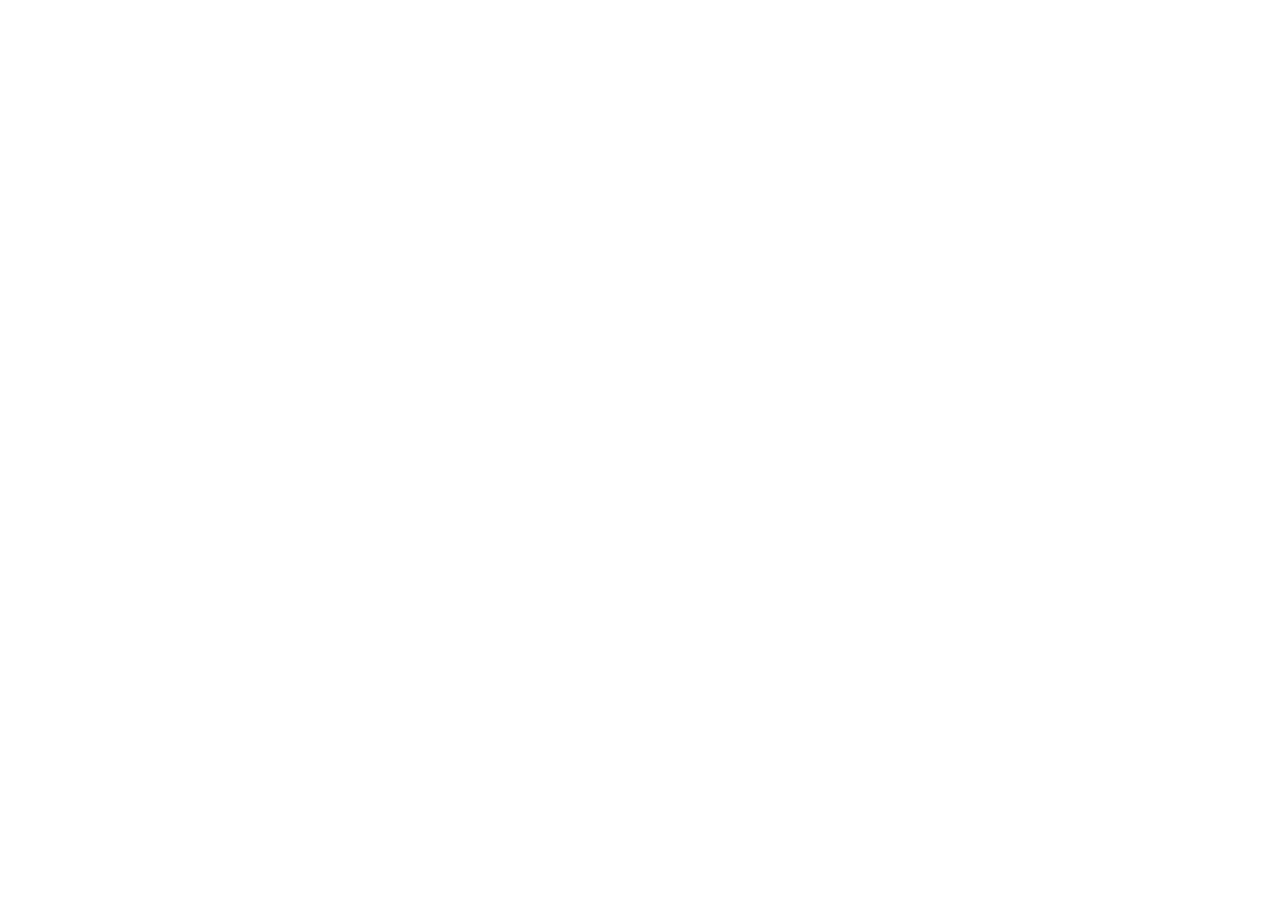
==== leaderboard.html @ ee2fcb1d "Deploy dragon boat H5 game" ====
<!doctype html>
<html lang="zh-CN">
  <head>
    <meta charset="UTF-8" />
    <meta name="viewport" content="width=device-width, initial-scale=1.0, maximum-scale=1.0, user-scalable=no, viewport-fit=cover" />
    <meta http-equiv="Cache-Control" content="no-cache, no-store, must-revalidate" />
    <meta http-equiv="Pragma" content="no-cache" />
    <meta http-equiv="Expires" content="0" />
    <title>端午龙舟冲刺赛排行榜</title>
    <style>
      :root {
        color-scheme: light;
        font-family: "PingFang SC", "Hiragino Sans GB", "Microsoft YaHei", Arial, sans-serif;
        background:
          url("./assets/background.webp") center / cover no-repeat,
          #06251f;
      }

      * {
        box-sizing: border-box;
      }

      html,
      body {
        width: 100%;
        height: 100%;
        min-height: 100vh;
        min-height: 100svh;
        min-height: 100dvh;
        margin: 0;
        overflow: hidden;
      }

      body {
        display: grid;
        place-items: center;
        background:
          url("./assets/background.webp") center / cover no-repeat,
          #06251f;
      }

      .board-shell {
        position: relative;
        width: min(100vw, calc(100dvh * 9 / 16), 414px);
        height: min(100dvh, calc(100vw * 16 / 9), 736px);
        overflow: hidden;
        background: #0b9b9b;
        box-shadow: 0 18px 60px rgba(0, 0, 0, 0.46);
      }

      .board-bg {
        position: absolute;
        inset: 0;
        width: 100%;
        height: 100%;
        object-fit: cover;
        filter: saturate(1.04) brightness(0.86) contrast(1.12);
      }

      .board-mask {
        position: absolute;
        inset: 0;
        background:
          radial-gradient(ellipse at 50% 22%, rgba(255, 239, 158, 0.18), transparent 34%),
          linear-gradient(180deg, rgba(2, 36, 34, 0.22), rgba(1, 18, 17, 0.62));
        backdrop-filter: blur(2px);
      }

      .board-card {
        position: absolute;
        left: 50%;
        top: 50%;
        width: min(92%, 346px);
        height: min(88dvh, 688px);
        max-height: min(88%, 688px);
        transform: translate(-50%, -50%);
        display: grid;
        grid-template-rows: auto minmax(0, 1fr) auto auto;
        padding: 20px 18px 18px;
        color: #fff5cf;
        text-align: center;
        border: 1px solid rgba(255, 232, 150, 0.76);
        border-radius: 26px;
        background:
          linear-gradient(160deg, rgba(22, 100, 75, 0.93), rgba(8, 63, 60, 0.88) 48%, rgba(4, 35, 34, 0.94)),
          radial-gradient(circle at 50% 0%, rgba(255, 231, 134, 0.22), transparent 44%);
        box-shadow:
          0 24px 56px rgba(0, 19, 18, 0.48),
          inset 0 1px 0 rgba(255, 255, 255, 0.24),
          inset 0 -18px 36px rgba(0, 38, 34, 0.2);
      }

      .board-card::before {
        content: "";
        position: absolute;
        inset: 9px;
        pointer-events: none;
        border: 1px solid rgba(255, 236, 168, 0.22);
        border-radius: 20px;
      }

      .seal {
        position: absolute;
        top: -12px;
        right: 28px;
        margin: 0;
        padding: 7px 6px;
        color: #fff8e8;
        font-size: 13px;
        font-weight: 900;
        line-height: 1.1;
        writing-mode: vertical-rl;
        border-radius: 12px 3px 12px 3px;
        background: linear-gradient(160deg, #d63824, #97140f);
        box-shadow: 0 9px 18px rgba(37, 4, 2, 0.32);
      }

      .kicker {
        margin: 0 0 7px;
        color: #aef5df;
        font-size: 11px;
        font-weight: 900;
      }

      h1 {
        margin: 0 0 14px;
        color: #ffe178;
        font-family: Georgia, "Songti SC", serif;
        font-size: clamp(28px, 7.2vw, 34px);
        font-weight: 900;
        line-height: 1.06;
        text-shadow: 0 3px 0 #6a2f16, 0 9px 18px rgba(0, 0, 0, 0.34);
      }

      .rank-list {
        display: grid;
        align-content: start;
        gap: 7px;
        margin: 0 0 18px;
        padding: 0 2px 0 0;
        min-height: 0;
        overflow-y: auto;
        overscroll-behavior: contain;
        list-style: none;
        touch-action: pan-y;
        -webkit-overflow-scrolling: touch;
      }

      .rank-row,
      .rank-list li {
        display: grid;
        grid-template-columns: 42px 32px minmax(0, 1fr) 92px;
        align-items: center;
        gap: 6px;
        width: 100%;
        min-height: 56px;
        padding: 8px 9px;
        overflow: hidden;
        border: 1px solid rgba(255, 233, 158, 0.34);
        border-radius: 14px;
        background: linear-gradient(180deg, rgba(9, 67, 58, 0.78), rgba(3, 43, 40, 0.72));
        box-shadow:
          inset 0 1px 0 rgba(255, 255, 255, 0.12),
          0 5px 12px rgba(0, 22, 20, 0.18);
      }

      .rank-row.is-clickable,
      .rank-list li.is-clickable {
        cursor: pointer;
        -webkit-tap-highlight-color: transparent;
      }

      .rank-row.is-clickable:active,
      .rank-list li.is-clickable:active {
        transform: scale(0.99);
        background: linear-gradient(180deg, rgba(16, 90, 74, 0.92), rgba(8, 60, 54, 0.88));
      }

      .rank-list li.rank-top {
        position: relative;
        border-color: rgba(255, 225, 120, 0.72);
        background:
          linear-gradient(90deg, rgba(255, 218, 91, 0.22), transparent 34%),
          linear-gradient(180deg, rgba(18, 90, 70, 0.9), rgba(4, 50, 44, 0.86));
        box-shadow:
          inset 0 1px 0 rgba(255, 255, 255, 0.24),
          inset 0 0 18px rgba(255, 221, 105, 0.1),
          0 6px 14px rgba(0, 22, 20, 0.2);
      }

      .rank-list li.rank-top-2 {
        border-color: rgba(225, 242, 255, 0.62);
        background:
          linear-gradient(90deg, rgba(205, 238, 255, 0.18), transparent 34%),
          linear-gradient(180deg, rgba(16, 83, 71, 0.9), rgba(4, 50, 44, 0.86));
      }

      .rank-list li.rank-top-3 {
        border-color: rgba(255, 182, 104, 0.62);
        background:
          linear-gradient(90deg, rgba(255, 170, 88, 0.18), transparent 34%),
          linear-gradient(180deg, rgba(16, 80, 66, 0.9), rgba(4, 48, 43, 0.86));
      }

      .rank-list li.rank-top.is-clickable:active {
        background:
          linear-gradient(90deg, rgba(255, 218, 91, 0.26), transparent 34%),
          linear-gradient(180deg, rgba(24, 101, 80, 0.94), rgba(8, 62, 55, 0.9));
      }

      .avatar {
        width: 32px;
        height: 32px;
        display: grid;
        place-items: center;
        overflow: hidden;
        color: #0d443d;
        font-size: 15px;
        font-weight: 900;
        border: 1px solid rgba(255, 226, 126, 0.44);
        border-radius: 50%;
        background: linear-gradient(160deg, #ffe39a, #79d7b8);
        box-shadow: inset 0 1px 0 rgba(255, 255, 255, 0.26), 0 5px 12px rgba(0, 24, 22, 0.24);
      }

      .avatar img {
        width: 100%;
        height: 100%;
        object-fit: cover;
      }

      .rank {
        color: #ffe178;
        font-family: inherit;
        font-size: 16px;
        font-weight: 900;
        text-shadow: 0 2px 0 #642d13;
      }

      .rank-list li.rank-top .rank {
        display: grid;
        place-items: center;
        justify-self: center;
        width: 30px;
        height: 30px;
        color: #6a2d12;
        font-size: 18px;
        border: 1px solid rgba(255, 249, 205, 0.88);
        border-radius: 50%;
        background: linear-gradient(180deg, #fff3ae 0%, #ffd65e 56%, #f2a22f 100%);
        box-shadow:
          inset 0 1px 0 rgba(255, 255, 255, 0.72),
          0 3px 8px rgba(87, 38, 9, 0.28);
        text-shadow: none;
      }

      .rank-list li.rank-top-1 .rank {
        font-size: 19px;
        background: linear-gradient(180deg, #fff6bb 0%, #ffe06a 48%, #f0a72d 100%);
      }

      .rank-list li.rank-top-2 .rank {
        color: #21413f;
        background: linear-gradient(180deg, #f5ffff 0%, #c9ecf5 54%, #91c5d2 100%);
      }

      .rank-list li.rank-top-3 .rank {
        color: #612c13;
        background: linear-gradient(180deg, #ffe0b5 0%, #f2a55c 54%, #c76b32 100%);
      }

      .rank-list li.rank-top .avatar {
        border-color: rgba(255, 238, 158, 0.84);
        box-shadow:
          inset 0 1px 0 rgba(255, 255, 255, 0.34),
          0 0 0 2px rgba(255, 218, 91, 0.14),
          0 5px 12px rgba(0, 24, 22, 0.26);
      }

      .rank-list li.rank-top .player strong,
      .rank-list li.rank-top .score {
        color: #ffe178;
      }

      .player {
        display: grid;
        min-width: 0;
        text-align: left;
      }

      .player strong {
        color: #ffe69e;
        font-size: 13px;
        line-height: 1.18;
        overflow-wrap: anywhere;
      }

      .player small {
        color: #d1f1dc;
        font-size: 10px;
        font-weight: 800;
        line-height: 1.15;
      }

      .metrics {
        display: flex;
        align-items: center;
        justify-items: end;
        justify-content: flex-end;
        min-width: 0;
      }

      .score {
        justify-self: end;
        color: #ffe178;
        font-family: inherit;
        font-size: 18px;
        font-weight: 900;
        line-height: 1;
        text-align: right;
        white-space: nowrap;
        text-shadow: 0 2px 0 #642d13;
      }

      .my-rank .rank {
        font-size: 12px;
        line-height: 1.12;
        white-space: pre-line;
      }

      .empty {
        margin: 0 0 18px;
        padding: 18px;
        color: #ffe69e;
        border: 1px solid rgba(255, 233, 158, 0.22);
        border-radius: 16px;
        background: rgba(3, 46, 43, 0.5);
      }

      .my-rank {
        margin: 0 0 12px;
        color: #ffe39a;
        border-color: rgba(255, 226, 126, 0.52);
        background: linear-gradient(180deg, rgba(16, 82, 66, 0.88), rgba(6, 50, 44, 0.86));
      }

      .back {
        justify-self: center;
        width: min(100%, 226px);
        min-height: 44px;
        padding: 0 24px;
        color: #6a2d12;
        font: inherit;
        font-size: 18px;
        font-weight: 900;
        letter-spacing: 0;
        border: 1px solid rgba(255, 249, 197, 0.86);
        border-radius: 999px;
        background: linear-gradient(180deg, #fff1ac 0%, #ffd35c 48%, #f2a92f 100%);
        box-shadow: inset 0 1px 0 rgba(255, 255, 255, 0.72);
      }

      .back:active {
        transform: none;
        box-shadow: inset 0 1px 0 rgba(255, 255, 255, 0.72);
      }

      .board-actions {
        display: grid;
        grid-template-columns: repeat(3, minmax(0, 1fr));
        gap: 6px;
        margin-top: 8px;
      }

      .board-actions .back {
        width: 100%;
        min-height: 36px;
        padding: 0 6px;
        font-size: 14px;
        line-height: 1.1;
        white-space: nowrap;
      }

      .board-share {
        width: 100%;
      }

      .back.secondary {
        color: #ffe39a;
        border-color: rgba(255, 226, 126, 0.58);
        background: rgba(7, 51, 46, 0.64);
        box-shadow: inset 0 1px 0 rgba(255, 255, 255, 0.14), 0 8px 16px rgba(0, 25, 23, 0.24);
        text-shadow: 0 2px 0 #5e2c13;
      }

      .back.secondary:active {
        transform: translateY(2px);
      }

      .rules-overlay {
        position: absolute;
        inset: 0;
        z-index: 40;
        display: grid;
        place-items: center;
        padding: clamp(10px, 3.4vw, 18px);
        background:
          radial-gradient(ellipse at 50% 26%, rgba(255, 239, 158, 0.18), transparent 34%),
          linear-gradient(180deg, rgba(2, 36, 34, 0.24), rgba(1, 18, 17, 0.54));
        backdrop-filter: blur(2px);
      }

      .rules-overlay.is-hidden {
        display: none;
      }

      .rules-dialog {
        position: relative;
        display: flex;
        flex-direction: column;
        width: min(100%, 374px);
        max-height: calc(100dvh - 24px);
        padding: 26px 18px 18px;
        overflow: hidden;
        color: #fff5cf;
        text-align: center;
        border: 1px solid rgba(255, 232, 150, 0.76);
        border-radius: 26px;
        background:
          linear-gradient(160deg, rgba(22, 100, 75, 0.93), rgba(8, 63, 60, 0.88) 48%, rgba(4, 35, 34, 0.94)),
          radial-gradient(circle at 50% 0%, rgba(255, 231, 134, 0.22), transparent 44%);
        box-shadow:
          0 24px 56px rgba(0, 19, 18, 0.48),
          inset 0 1px 0 rgba(255, 255, 255, 0.24),
          inset 0 -18px 36px rgba(0, 38, 34, 0.2);
      }

      .rules-dialog::before {
        content: "";
        position: absolute;
        inset: 9px;
        pointer-events: none;
        border: 1px solid rgba(255, 236, 168, 0.22);
        border-radius: 20px;
      }

      .rules-dialog h2 {
        flex: none;
        margin: 0 0 22px;
        color: #ffe178;
        font-family: Georgia, "Songti SC", serif;
        font-size: clamp(34px, 8.8vw, 42px);
        font-weight: 900;
        line-height: 1.06;
        text-shadow: 0 3px 0 #6a2f16, 0 9px 18px rgba(0, 0, 0, 0.34);
      }

      .rules-dialog {
        height: min(560px, calc(100dvh - 36px));
      }

      .rules-content {
        display: grid;
        flex: 1;
        gap: 17px;
        min-height: 0;
        text-align: left;
        overflow-y: auto;
        overscroll-behavior: contain;
        -webkit-overflow-scrolling: touch;
        padding: 0 2px 4px;
      }

      .rules-formula {
        display: grid;
        place-items: center;
        min-height: 56px;
        margin: 0;
        padding: 12px 14px;
        color: #f5ffff;
        font-size: clamp(16px, 4.25vw, 19px);
        font-weight: 900;
        line-height: 1.4;
        text-align: center;
      }

      .rules-section {
        display: grid;
        gap: 12px;
        margin: 0;
      }

      .rules-section h3 {
        margin: 0;
        color: #ffe69e;
        font-size: clamp(19px, 5vw, 24px);
        font-weight: 900;
        line-height: 1.2;
        text-shadow: 0 2px 0 rgba(45, 17, 7, 0.5);
      }

      .rules-section p {
        margin: 0;
        color: #d1f1dc;
        font-size: clamp(15px, 4.1vw, 18px);
        font-weight: 800;
        line-height: 1.55;
      }

      .rules-desc {
        margin: 0;
        color: #f5ffff;
        font-size: clamp(15px, 4.1vw, 18px);
        font-weight: 800;
        line-height: 1.55;
      }

      .rules-box {
        display: grid;
        gap: 8px;
        min-height: 0;
        padding: 16px 14px;
      }

      .rules-formula,
      .rules-box {
        width: 100%;
        border: 1px solid rgba(255, 226, 126, 0.42);
        border-radius: 18px;
        background: rgba(3, 46, 43, 0.54);
        box-shadow: inset 0 1px 0 rgba(255, 255, 255, 0.1);
      }

      .rules-notice .rules-box {
        padding: 18px 16px;
      }

      .rules-prize-list {
        display: grid;
        gap: 10px;
      }

      .rules-prize-list p {
        display: flex;
        justify-content: space-between;
        align-items: baseline;
        margin: 0;
        color: #f5ffff;
        font-size: clamp(13px, 3.45vw, 16px);
        font-weight: 900;
        line-height: 1.45;
        white-space: nowrap;
      }

      .rules-prize-list span,
      .rules-prize-list strong {
        min-width: 0;
      }

      .rules-prize-list strong {
        color: #ffe178;
        font-weight: 900;
      }

      .rules-prize-tip {
        margin-top: 4px;
      }

      .rules-notice-list {
        display: grid;
        gap: 14px;
        margin: 0;
        padding: 0;
        text-align: left;
      }

      .rules-link {
        color: #ffe178;
        font-weight: 900;
        text-decoration: underline;
        text-underline-offset: 3px;
      }

      .rules-dialog > .back {
        align-self: center;
        flex: none;
        width: min(100%, 260px);
        margin-top: 14px;
      }

      @media (max-width: 719px), (hover: none) and (pointer: coarse) {
        html,
        body {
          position: fixed;
          inset: 0;
          display: block;
          width: 100vw;
          height: 100vh;
          height: 100svh;
          height: 100dvh;
          min-height: 100vh;
          min-height: 100svh;
          min-height: 100dvh;
        }

        .board-shell {
          position: fixed;
          inset: 0;
          width: 100vw;
          width: 100dvw;
          height: 100vh;
          height: 100svh;
          height: 100dvh;
          max-width: none;
          box-shadow: none;
        }
      }
    </style>
  </head>
  <body>
    <main class="board-shell">
      <img class="board-bg" src="./assets/background.webp" alt="" />
      <div class="board-mask"></div>
      <section class="board-card" aria-label="全部玩家总分排行榜">
        <p class="seal">总榜</p>
        <h1>总分排行榜</h1>
        <ol id="rankList" class="rank-list"></ol>
        <p id="emptyState" class="empty">暂无成绩，先完成一局比赛吧。</p>
        <div id="myRank" class="my-rank rank-row"></div>
        <div class="board-actions">
          <button class="back" type="button" id="backBtn">返回游戏</button>
          <button class="back secondary" type="button" id="rulesBtn">游戏规则</button>
          <button class="back board-share" type="button" id="rankShareBtn">分享</button>
        </div>
      </section>
      <section id="rulesOverlay" class="rules-overlay is-hidden" aria-label="游戏规则声明页">
        <div class="rules-dialog">
          <h2>游戏规则</h2>
          <div class="rules-content">
            <div class="rules-section">
              <h3>计分规则</h3>
              <p class="rules-formula">总分=行驶距离得分+收集粽子得分</p>
              <div class="rules-box">
                <p class="rules-desc">行驶得分：每秒约6-13分，距离越远得分越高</p>
                <p class="rules-desc">收集粽子：普通粽子+30分，金色粽子+60分</p>
              </div>
            </div>
            <div class="rules-section">
              <h3>障碍物</h3>
              <div class="rules-box">
                <p class="rules-desc">障碍物碰撞后会扣减生命值</p>
                <p class="rules-desc">单次碰撞扣减1点生命值，生命值清零游戏结束</p>
              </div>
            </div>
            <div class="rules-section rules-prize">
              <h3>奖品详情</h3>
              <div class="rules-box">
                <div class="rules-prize-list">
                  <p><span>每日榜单前1-5名</span><strong>京东Plus卡</strong></p>
                  <p><span>每日榜单前6-10名</span><strong>天弘基金联名保温杯</strong></p>
                  <p><span>每日榜单前11-15名</span><strong>天弘基金联名雨伞</strong></p>
                </div>
                <p class="rules-desc rules-prize-tip">请您及时关注<a class="rules-link" href="https://roma.jd.com/content/personal?contentId=jimu_user_info-4597013" target="_top">直播&amp;线下活动小助手</a>发布的获奖名单，及时联系小助手兑奖。</p>
              </div>
            </div>
            <div class="rules-section rules-notice">
              <h3>注意事项</h3>
              <div class="rules-box">
                <div class="rules-notice-list">
                  <p class="rules-desc">1、参与者须登录京东金融账号方可参与活动，未登录账号的游戏积分不予统计，无获奖资格；游戏排行榜仅展示社区总分前50名用户数据，每日22点统一统计当日积分榜单，当日获奖名单以京东金融小助手留存的榜单截图为唯一判定依据。</p>
                  <p class="rules-desc">2、每日榜单设置15个获奖名额，同一京东账户本次活动仅限获奖一次，领取任意档位奖励后将不再参与后续榜单排名；若已获奖账户再次跻身榜单前十五，对应名次自动顺延至下一位未获奖用户。</p>
                  <p class="rules-desc">3、获奖名单将由社区小助手统一公示，奖品在登记后发放，获奖用户需在有效期内主动联系小助手填报收货地址，逾期未提交地址视为自动放弃奖项，不予补发；所有奖品将在活动结束后7个工作日内寄出。</p>
                  <p class="rules-desc">4、严禁使用脚本、批量注册多账号、恶意刷积分等作弊方式套取奖励，一经查实，主办方有权取消其全部获奖资格、追回已发奖品，并限制该账户参与平台后续所有营销活动。</p>
                </div>
              </div>
            </div>
          </div>
          <button id="rulesCloseBtn" class="back" type="button">我知道了</button>
        </div>
      </section>
    </main>
    <script src="https://jrb.jr.jd.com/common/jssdk/jrbridge/3.0.1/jrbridge.js"></script>
    <script src="./game-api.js?v=20260618-rank-share"></script>
    <script>
      const CURRENT_PLAYER_ID = "me";
      const MAX_RANK_ROWS = 50;
      const RANK_PROFILE_CACHE_KEY = "dragonboatRankProfileCache";
      const MY_PROFILE_CACHE_KEY = "dragonboatMyProfile";
      const RANK_PROFILE_CACHE_TTL = 24 * 60 * 60 * 1000;
      const MY_PROFILE_CACHE_TTL = 7 * 24 * 60 * 60 * 1000;
      const APP_VERSION = "20260618-rank-share";
      const ACTIVITY_SHARE_URL = `https://show.jd.com/n/QwMWVE53XAodKr0x/?pageKey=QwMWVE53XAodKr0x&v=${APP_VERSION}`;
      const SHARE_THUMB_URL = "https://m.360buyimg.com/babel/jfs/t16171/127/2505983508/7852/4cfd7bdf/5abc8954N23307760.png";
      const PERSONAL_PAGE_ENV = "prod";
      const PERSONAL_PAGE_URLS = {
        preprod: "https://utest.jr.jd.com/content/personal?romaFileName=pageCommunityPersonal&contentId=",
        prod: "https://roma.jd.com/content/personal?romaFileName=pageCommunityPersonal&contentId=",
      };

      function localScores() {
        try {
          return JSON.parse(localStorage.getItem("dragonboatLeaderboardAll") || localStorage.getItem("dragonboatLeaderboard") || "[]");
        } catch {
          return [];
        }
      }

      function localLatestScore() {
        try {
          return JSON.parse(localStorage.getItem("dragonboatLatestScore") || "null");
        } catch {
          return null;
        }
      }

      function isDevelopmentPreview() {
        const host = window.location.hostname;
        return host === "localhost" || host === "127.0.0.1" || host === "::1";
      }

      function firstValue(entry, names) {
        for (const name of names) {
          const value = entry && entry[name];
          if (value !== undefined && value !== null && value !== "") return value;
        }
        return "";
      }

      function cleanUrlValue(value) {
        const text = String(value || "").trim();
        const markdownLink = text.match(/^\[[^\]]+\]\((https?:\/\/[^)]+)\)$/);
        const url = markdownLink ? markdownLink[1] : text;
        return url.replace(/^http:\/\//, "https://");
      }

      function parseJsonValue(value) {
        if (typeof value !== "string") return null;
        const text = value.trim();
        if (!text || !/^[{[]/.test(text)) return null;
        try {
          return JSON.parse(text);
        } catch {
          return null;
        }
      }

      function collectFlatValues(source, target = {}, depth = 0, seen = new Set()) {
        if (!source || typeof source !== "object" || depth > 4 || seen.has(source)) return target;
        seen.add(source);
        for (const [key, value] of Object.entries(source)) {
          if (value === undefined || value === null || value === "") continue;
          if (Array.isArray(value)) continue;
          if (typeof value === "object") {
            collectFlatValues(value, target, depth + 1, seen);
            continue;
          }
          if (target[key] === undefined) target[key] = value;
          const parsed = parseJsonValue(value);
          if (parsed) collectFlatValues(parsed, target, depth + 1, seen);
        }
        return target;
      }

      function flattenScoreEntry(entry) {
        return Object.assign(
          {},
          collectFlatValues(entry),
          entry?.userInfo || entry?.user || entry?.playerInfo || entry?.player || entry?.member || {},
          entry?.userInfoVO || entry?.userInfoVo || entry?.memberInfo || entry?.rankUserInfo || entry?.profile || entry?.userProfile || {},
          entry?.rankInfo || entry?.scoreInfo || {},
          entry || {},
        );
      }

      function normalizeScore(entry, index) {
        const flat = flattenScoreEntry(entry);
        const pin = firstValue(flat, ["pin", "ptPin", "pt_pin", "userPin", "jdPin", "accountPin", "loginPin"]);
        const uid = firstValue(flat, ["uid", "UID", "userUid", "userUID", "communityUid", "contentId", "jimuUid", "jimuUserInfoId", "userInfoId"]);
        const rawName = firstValue(flat, ["name", "nickName", "nickname", "nick", "userName", "userNick", "displayName", "showName", "nick_name"]);
        return {
          id: String(firstValue(flat, ["id", "userId", "playerId", "uid", "contentId", "pin", "userPin"])),
          pin: pin ? String(pin) : "",
          uid: uid ? String(uid) : "",
          name: rawName || `玩家${index + 1}`,
          avatar: cleanUrlValue(firstValue(flat, ["avatar", "avatarUrl", "headImg", "headUrl", "headImageUrl", "headImage", "userImageUrl", "userAvatar", "userImage", "userPic", "imgUrl", "imageUrl", "faceUrl", "icon"])),
          score: Number(firstValue(flat, ["score", "totalScore", "maxScore", "bestScore"]) || 0),
          distance: Number(firstValue(flat, ["distance", "meter", "meters", "distanceNum"]) || 0),
          zongzi: Number(firstValue(flat, ["zongzi", "riceDumpling", "collectCount"]) || 0),
          rank: Number(firstValue(flat, ["rankNo", "rank", "ranking", "myRankNo"]) || 0),
          listed: flat.listed,
          isSelf: Boolean(flat.isSelf || flat.isMe || flat.self || flat.isCurrentUser),
          isNewBest: Boolean(flat.isNewBest),
          previousBest: Number(flat.previousBest || 0),
          time: Number(flat.time || 0),
          hasFallbackName: !rawName,
          _raw: entry,
        };
      }

      function isFallbackName(name) {
        return /^玩家\d+$/.test(String(name || ""));
      }

      function readRankProfileCache() {
        try {
          const now = Date.now();
          const cache = JSON.parse(localStorage.getItem(RANK_PROFILE_CACHE_KEY) || "{}");
          return Object.fromEntries(
            Object.entries(cache).filter(([, value]) => value && now - Number(value.time || 0) < RANK_PROFILE_CACHE_TTL),
          );
        } catch {
          return {};
        }
      }

      function writeRankProfileCache(cache) {
        try {
          localStorage.setItem(RANK_PROFILE_CACHE_KEY, JSON.stringify(cache));
        } catch {
          // 用户资料缓存失败不影响排行榜展示。
        }
      }

      function readablePlayerPin() {
        try {
          return window.DragonBoatScoreApi?.getPlayerPin?.() || "";
        } catch {
          return "";
        }
      }

      function normalizeMyProfile(profile) {
        if (!profile) return null;
        const nickName = profile.nickName || profile.name || "";
        return {
          pin: profile.pin || "",
          uid: profile.uid || "",
          nickName: nickName && !isFallbackName(nickName) ? nickName : "",
          avatar: cleanUrlValue(profile.avatar || ""),
          time: Number(profile.time || Date.now()),
        };
      }

      function hasUsableProfile(profile) {
        return Boolean(profile && (profile.nickName || profile.avatar || profile.uid));
      }

      function readMyProfileCache() {
        try {
          const cache = normalizeMyProfile(JSON.parse(localStorage.getItem(MY_PROFILE_CACHE_KEY) || "null"));
          if (!hasUsableProfile(cache)) return null;
          if (Date.now() - Number(cache.time || 0) > MY_PROFILE_CACHE_TTL) return null;
          const pin = readablePlayerPin();
          if (pin && cache.pin && pin !== cache.pin) return null;
          return cache;
        } catch {
          return null;
        }
      }

      function writeMyProfileCache(profile) {
        const normalized = normalizeMyProfile(profile);
        if (!hasUsableProfile(normalized)) return null;
        const current = readMyProfileCache() || {};
        const merged = {
          ...current,
          ...normalized,
          pin: normalized.pin || current.pin || readablePlayerPin(),
          nickName: normalized.nickName || current.nickName || "",
          avatar: cleanUrlValue(normalized.avatar || current.avatar || ""),
          uid: normalized.uid || current.uid || "",
          time: Date.now(),
        };
        try {
          localStorage.setItem(MY_PROFILE_CACHE_KEY, JSON.stringify(merged));
        } catch {
          // 当前用户资料缓存失败不影响排行榜展示。
        }
        return merged;
      }

      function mergeRankProfile(row, profile) {
        if (!profile) return row;
        const nickName = profile.nickName || profile.name || "";
        return {
          ...row,
          name: nickName || row.name,
          avatar: cleanUrlValue(profile.avatar || row.avatar || ""),
          uid: profile.uid || row.uid || "",
          pin: profile.pin || row.pin || "",
          hasFallbackName: row.hasFallbackName && !nickName,
        };
      }

      function needsProfileHydration(row) {
        return Boolean(row && row.pin && (!row.uid || !row.avatar || row.hasFallbackName || isFallbackName(row.name)));
      }

      async function hydrateRankProfiles(scores) {
        if (!window.DragonBoatScoreApi || typeof window.DragonBoatScoreApi.getUserByPin !== "function") return scores;
        const cache = readRankProfileCache();
        const pending = new Map();
        for (const row of scores) {
          if (!needsProfileHydration(row)) continue;
          if (cache[row.pin]) continue;
          pending.set(row.pin, window.DragonBoatScoreApi.getUserByPin({ pin: row.pin }).catch(() => null));
        }
        const now = Date.now();
        await Promise.all(Array.from(pending.entries()).map(async ([pin, request]) => {
          const profile = await request;
          if (!profile) return;
          cache[pin] = {
            pin: profile.pin || pin,
            uid: profile.uid || "",
            nickName: profile.nickName || "",
            avatar: cleanUrlValue(profile.avatar || ""),
            time: now,
          };
        }));
        if (pending.size) writeRankProfileCache(cache);
        return scores.map((row) => row.pin && cache[row.pin] ? mergeRankProfile(row, cache[row.pin]) : row);
      }

      function saveMissingProfileDiagnostics(scores) {
        const missing = scores
          .filter((row) => row && (!row.uid || !row.avatar || row.hasFallbackName || isFallbackName(row.name)))
          .slice(0, 10)
          .map((row) => ({
            rank: row.rank,
            score: row.score,
            pin: row.pin,
            uid: row.uid,
            id: row.id,
            name: row.name,
            raw: row._raw,
          }));
        try {
          localStorage.setItem("dragonboatRankMissingProfiles", JSON.stringify({ time: Date.now(), rows: missing }));
        } catch {
          // 调试信息写入失败不影响排行榜展示。
        }
      }

      function firstArray(values) {
        return values.find((value) => Array.isArray(value)) || [];
      }

      function rankRowsFromPayload(payload) {
        const resultData = payload?.resultData || {};
        const data = resultData?.data || {};
        const result = resultData?.result || data?.result || {};
        return firstArray([
          resultData.rankList,
          resultData.list,
          resultData.topRank,
          resultData.topList,
          resultData.ranks,
          resultData.records,
          resultData.rows,
          data,
          data.rankList,
          data.list,
          data.topRank,
          data.topList,
          data.ranks,
          data.records,
          data.rows,
          data.data && data.data.rankList,
          data.data && data.data.list,
          result.rankList,
          result.list,
          result.topRank,
          result.topList,
          result.ranks,
          result.records,
          result.rows,
        ]);
      }

      async function fetchMyProfile() {
        // 通过 pin 直接查询用户头像、昵称和 UID
        if (!window.DragonBoatScoreApi) return null;
        try {
          const profile = await window.DragonBoatScoreApi.getUserByPin();
          return writeMyProfileCache(profile) || { nickName: profile.nickName, avatar: cleanUrlValue(profile.avatar), uid: profile.uid };
        } catch (e) {
          if (isDevelopmentPreview()) console.warn("[排行榜] 查询当前用户信息失败:", e.message);
          return readMyProfileCache();
        }
      }

      function buildMyScore(scores, latest, myProfile) {
        // 只有本局超过历史最高分时，才按上榜记录查找排名。
        let rankEntry = null;
        if (latest.isNewBest && latest.score > 0) {
          rankEntry = scores.find((row) => row.score === latest.score) || null;
        }

        const previousBestEntry = latest.previousBest > 0
          ? scores.find((row) => row.score === latest.previousBest)
          : null;
        const profileFromRank = rankEntry || previousBestEntry || {};
        if (profileFromRank && (profileFromRank.avatar || profileFromRank.uid || !isFallbackName(profileFromRank.name))) {
          writeMyProfileCache({
            pin: profileFromRank.pin || "",
            uid: profileFromRank.uid || "",
            nickName: profileFromRank.name || "",
            avatar: profileFromRank.avatar || "",
          });
        }

        // 合并：优先用本次查询结果，其次用当前用户缓存，再用榜单中匹配到的本人记录补头像昵称。
        const cachedProfile = readMyProfileCache() || {};
        const profile = myProfile || cachedProfile;
        const me = {
          ...latest,
          avatar: cleanUrlValue(profile.avatar || profileFromRank.avatar || latest.avatar || ""),
          name: profile.nickName || profileFromRank.name || latest.name || "我",
          uid: profile.uid || profileFromRank.uid || latest.uid || "",
        };
        if (rankEntry) {
          me._rankEntry = rankEntry;
        }
        return me;
      }

      async function loadScores() {
        if (window.DragonBoatScoreApi) {
          // 首屏只等待榜单接口，头像昵称补全放到后续异步刷新，避免移动端打开时长时间黑屏。
          const payload = await window.DragonBoatScoreApi.queryTopRank();
          const rankGameCode = payload.queryGameCode || window.DragonBoatScoreApi.getGameCode();
          const rows = rankRowsFromPayload(payload);
          const scores = rows.map(normalizeScore);
          saveMissingProfileDiagnostics(scores);
          try {
            localStorage.setItem("dragonboatLastRankQuery", JSON.stringify({
              ok: true,
              gameCode: rankGameCode,
              source: "gateway",
              rowCount: rows.length,
              time: Date.now(),
            }));
          } catch {
            // 排行榜查询日志写入失败不影响展示。
          }

          // 本局成绩
          const latest = normalizeScore(localLatestScore() || {}, 0);
          const initialPayload = { scores, me: buildMyScore(scores, latest, null), source: "gateway" };

          Promise.all([
            fetchMyProfile(),
            hydrateRankProfiles(scores).catch(() => scores),
          ]).then(([myProfile, hydratedScores]) => {
            saveMissingProfileDiagnostics(hydratedScores);
            renderScores({
              scores: hydratedScores,
              me: buildMyScore(hydratedScores, latest, myProfile),
              source: "gateway",
            });
          });

          return initialPayload;
        }
        return { scores: localScores().map(normalizeScore), me: normalizeScore(localLatestScore() || {}, 0), source: "local" };
      }

      function avatarNode(row) {
        const avatar = document.createElement("span");
        avatar.className = "avatar";
        if (row.avatar) {
          const img = document.createElement("img");
          img.src = row.avatar;
          img.alt = "";
          avatar.appendChild(img);
        } else {
          avatar.textContent = row.name.slice(0, 1);
        }
        return avatar;
      }

      function resolveMine(sortedScores, me) {
        if (!me || !me.score) {
          return {
            row: { id: CURRENT_PLAYER_ID, name: "我", avatar: "", distance: 0, score: 0 },
            rankText: "本局\n得分",
          };
        }

        return { row: me, rankText: "本局\n得分" };
      }

      function completeTopRows(sortedScores) {
        const rows = sortedScores.slice(0, MAX_RANK_ROWS);
        if (rows.length >= MAX_RANK_ROWS) return rows;
        const startLength = rows.length;
        const baseScore = rows.length ? rows[rows.length - 1].score : 2800;
        const baseDistance = rows.length ? rows[rows.length - 1].distance : 520;
        for (let index = startLength; index < MAX_RANK_ROWS; index += 1) {
          const offset = index - startLength + 1;
          rows.push({
            id: `mock-${index + 1}`,
            name: `玩家${index + 1}`,
            avatar: "",
            distance: Math.max(60, Math.round(baseDistance - offset * 6)),
            score: Math.max(100, Math.round(baseScore - offset * 32)),
            rank: index + 1,
            listed: true,
            time: 0,
          });
        }
        return rows;
      }

      function profileUrlForUid(uid) {
        const params = new URLSearchParams(window.location.search || "");
        const env = params.get("personalEnv") || PERSONAL_PAGE_ENV;
        const baseUrl = PERSONAL_PAGE_URLS[env] || PERSONAL_PAGE_URLS.prod;
        return `${baseUrl}${encodeURIComponent(uid)}`;
      }

      function navigateToProfile(uid) {
        if (!uid) return;
        const url = profileUrlForUid(uid);
        try {
          if (window.top && window.top !== window) {
            window.top.location.href = url;
            return;
          }
        } catch {
          // 跨域嵌入时可能无法操作顶层页面，回退到当前页面跳转。
        }
        window.location.href = url;
      }

      function bindProfileClick(item, row) {
        const uid = row && row.uid;
        item.classList.toggle("is-clickable", Boolean(uid));
        if (!uid) {
          item.removeAttribute("role");
          item.removeAttribute("tabindex");
          item.removeAttribute("aria-label");
          item.onclick = null;
          item.onkeydown = null;
          return;
        }
        item.setAttribute("role", "button");
        item.setAttribute("tabindex", "0");
        item.setAttribute("aria-label", `查看${row.name || "用户"}的个人页`);
        item.onclick = () => navigateToProfile(uid);
        item.onkeydown = (event) => {
          if (event.key === "Enter" || event.key === " ") {
            event.preventDefault();
            navigateToProfile(uid);
          }
        };
      }

      function fillRankRow(item, row, rankText) {
        const rank = document.createElement("span");
        const player = document.createElement("span");
        const name = document.createElement("strong");
        const metrics = document.createElement("span");
        const score = document.createElement("span");
        rank.className = "rank";
        rank.textContent = rankText;
        player.className = "player";
        name.textContent = row.name || "玩家";
        metrics.className = "metrics";
        score.className = "score";
        score.textContent = `${Math.round(row.score || 0).toLocaleString("zh-CN")}分`;
        player.append(name);
        metrics.append(score);
        item.replaceChildren(rank, avatarNode(row), player, metrics);
      }

      function renderScores(payload) {
        const list = document.getElementById("rankList");
        const empty = document.getElementById("emptyState");
        const myRank = document.getElementById("myRank");
        const sortedScores = payload.scores.sort((a, b) => b.score - a.score);
        const rows = payload.source === "gateway" ? sortedScores.slice(0, MAX_RANK_ROWS) : completeTopRows(sortedScores);
        const mine = resolveMine(sortedScores, payload.me);
        document.documentElement.dataset.rankSource = payload.source || "local";
        list.replaceChildren();
        empty.hidden = rows.length > 0;
        fillRankRow(myRank, mine.row, mine.rankText);
        bindProfileClick(myRank, mine.row);
        for (const [index, row] of rows.entries()) {
          const item = document.createElement("li");
          if (index < 3) item.classList.add("rank-top", `rank-top-${index + 1}`);
          fillRankRow(item, row, String(index + 1));
          bindProfileClick(item, row);
          list.appendChild(item);
        }
      }

      document.getElementById("backBtn").addEventListener("click", () => {
        if (new URLSearchParams(window.location.search).get("embedded") === "1" && window.parent !== window) {
          window.parent.postMessage({ type: "dragonboat:closeLeaderboard" }, "*");
          return;
        }
        window.location.href = "./index.html";
      });

      const rulesOverlay = document.getElementById("rulesOverlay");
      const rulesBtn = document.getElementById("rulesBtn");
      const rulesCloseBtn = document.getElementById("rulesCloseBtn");
      const rankShareBtn = document.getElementById("rankShareBtn");

      if (rulesBtn) {
        rulesBtn.addEventListener("click", () => {
          if (rulesOverlay) rulesOverlay.classList.remove("is-hidden");
        });
      }

      if (rulesCloseBtn) {
        rulesCloseBtn.addEventListener("click", () => {
          if (rulesOverlay) rulesOverlay.classList.add("is-hidden");
        });
      }

      if (rankShareBtn) {
        rankShareBtn.addEventListener("click", () => {
          // 通过 postMessage 通知父页面执行分享，复用游戏页分享逻辑
          if (window.parent !== window) {
            window.parent.postMessage({ type: "dragonboat:share" }, "*");
          }
        });
      }

      let rankRefreshTask = null;

      function refreshScores() {
        if (rankRefreshTask) return rankRefreshTask;
        rankRefreshTask = loadScores().then(renderScores).catch((error) => {
          document.documentElement.dataset.rankError = error.message || "接口调用失败";
          try {
            const gameCode = window.DragonBoatScoreApi ? window.DragonBoatScoreApi.getGameCode() : "";
            localStorage.setItem("dragonboatLastRankQuery", JSON.stringify({
              ok: false,
              gameCode,
              source: "gateway",
              message: error.message || "接口调用失败",
              time: Date.now(),
            }));
            localStorage.setItem("dragonboatLastRankError", JSON.stringify({
              gameCode,
              message: error.message || "接口调用失败",
              payload: error.payload || null,
              time: Date.now(),
            }));
          } catch {
            // 本地调试信息写入失败不影响排行榜兜底渲染。
          }
          renderScores({ scores: localScores().map(normalizeScore), me: normalizeScore(localLatestScore() || {}, 0), source: "local" });
        }).finally(() => {
          rankRefreshTask = null;
        });
        return rankRefreshTask;
      }

      window.addEventListener("message", (event) => {
        if (event.data && event.data.type === "dragonboat:refreshLeaderboard") {
          refreshScores();
        }
      });

      refreshScores();
    </script>
  </body>
</html>
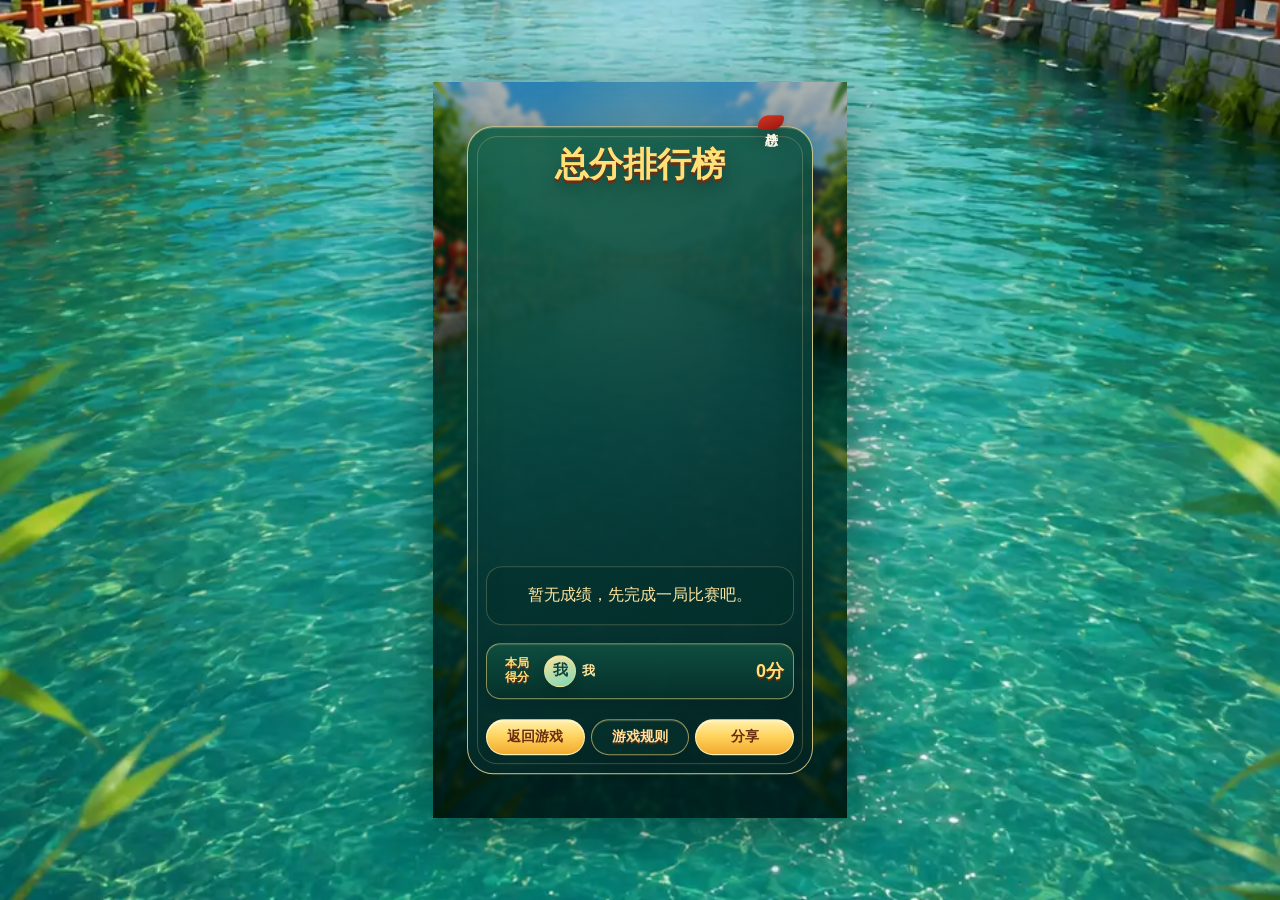
==== commit 9072f1d1: "Optimize initial game loading" ====
--- a/leaderboard.html
+++ b/leaderboard.html
@@ -680,7 +680,7 @@
       </section>
     </main>
     <script src="https://jrb.jr.jd.com/common/jssdk/jrbridge/3.0.1/jrbridge.js"></script>
-    <script src="./game-api.js?v=20260618-rank-share"></script>
+    <script src="./game-api.js?v=20260717-speed-tune"></script>
     <script>
       const CURRENT_PLAYER_ID = "me";
       const MAX_RANK_ROWS = 50;
@@ -688,7 +688,7 @@
       const MY_PROFILE_CACHE_KEY = "dragonboatMyProfile";
       const RANK_PROFILE_CACHE_TTL = 24 * 60 * 60 * 1000;
       const MY_PROFILE_CACHE_TTL = 7 * 24 * 60 * 60 * 1000;
-      const APP_VERSION = "20260618-rank-share";
+      const APP_VERSION = "20260717-speed-tune";
       const ACTIVITY_SHARE_URL = `https://show.jd.com/n/QwMWVE53XAodKr0x/?pageKey=QwMWVE53XAodKr0x&v=${APP_VERSION}`;
       const SHARE_THUMB_URL = "https://m.360buyimg.com/babel/jfs/t16171/127/2505983508/7852/4cfd7bdf/5abc8954N23307760.png";
       const PERSONAL_PAGE_ENV = "prod";
